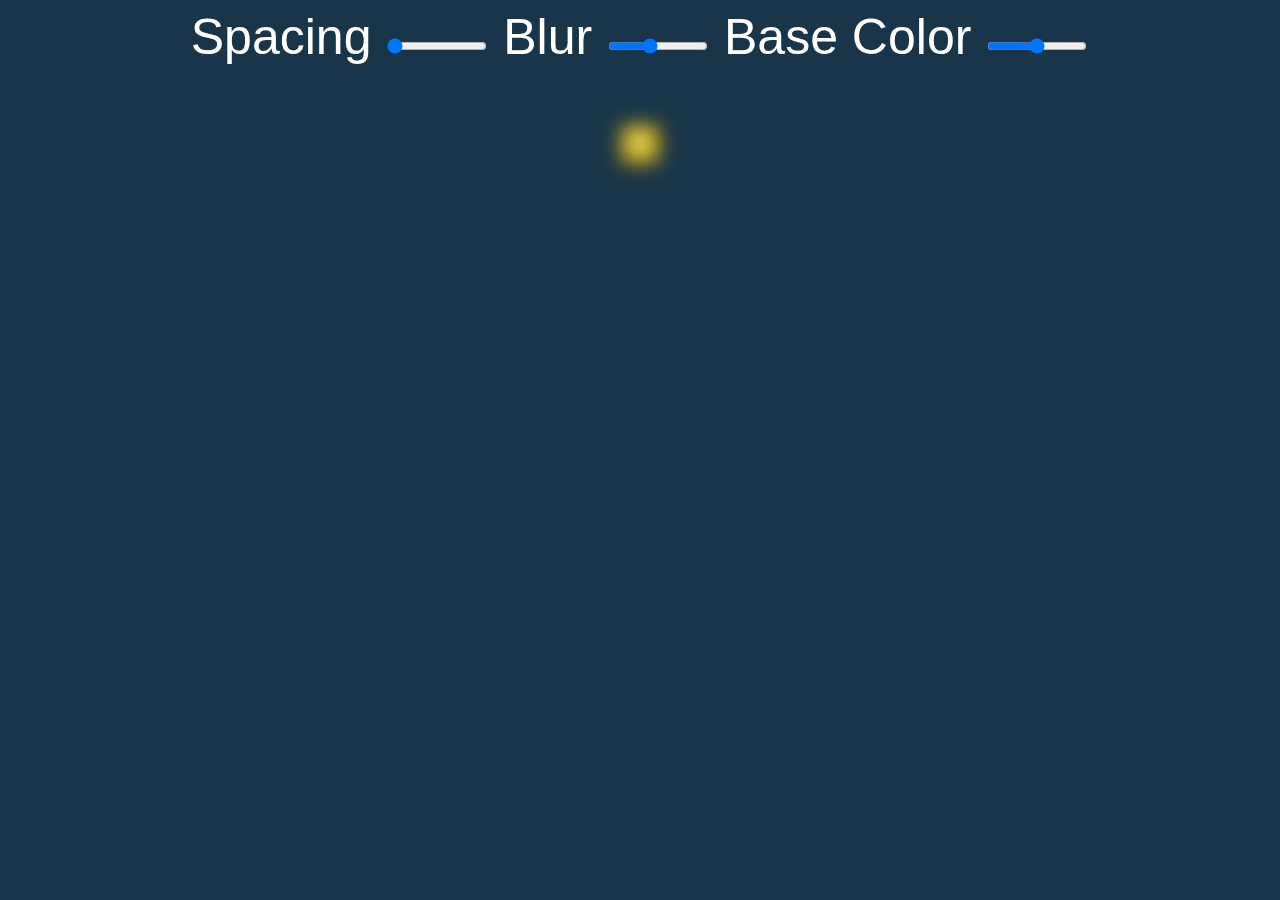
==== 03 - CSS Variables/index.html @ 06d7c975 "CSS finished" ====
<!DOCTYPE html>
<html lang="en">

<head>
    <meta charset="UTF-8">
    <meta http-equiv="X-UA-Compatible" content="IE=edge">
    <meta name="viewport" content="width=device-width, initial-scale=1.0">
    <link rel="stylesheet" href="style.css">
   
    <title>CSS</title>
</head>

<body>

   <div class="controls">
       <label for="spacing">Spacing</label>
       <input type="range" id="spacing" name="spacing" min="10" max="200" value="10" data-sizing="px">

       <label for="blur">Blur</label>
       <input type="range" id="blur" name="blur" min="0" max="25" value="10" data-sizing="px">

       <label for="base">Base Color</label>
       <input type="range" id="base" name="base" value="#ffc600">
    </div>

    <img src="https://source.unsplash.com/7bwQXzbF6KE/800x500" >

</body>
<script src="script.js"></script>
</html>
---- 03 - CSS Variables/style.css ----
body {
    text-align : center;
    background : #193549;
    color      : white;
    font-family: 'helvetica neue', sans-serif;
    font-weight: 100;
    font-size  : 50px;
}

.controls {
    margin-bottom: 50px;
}

input {
    width: 100px;
}

/* to complete the style of the CSS*/

:root {
    --base   : #ffc600;
    --spacing: 10px;
    --blur   : 10px;
}

img {
    padding   : var(--spacing);
    background: var(--base);
    filter    : blur(var(--blur));
}

.hl {
    color: var(--base);
}
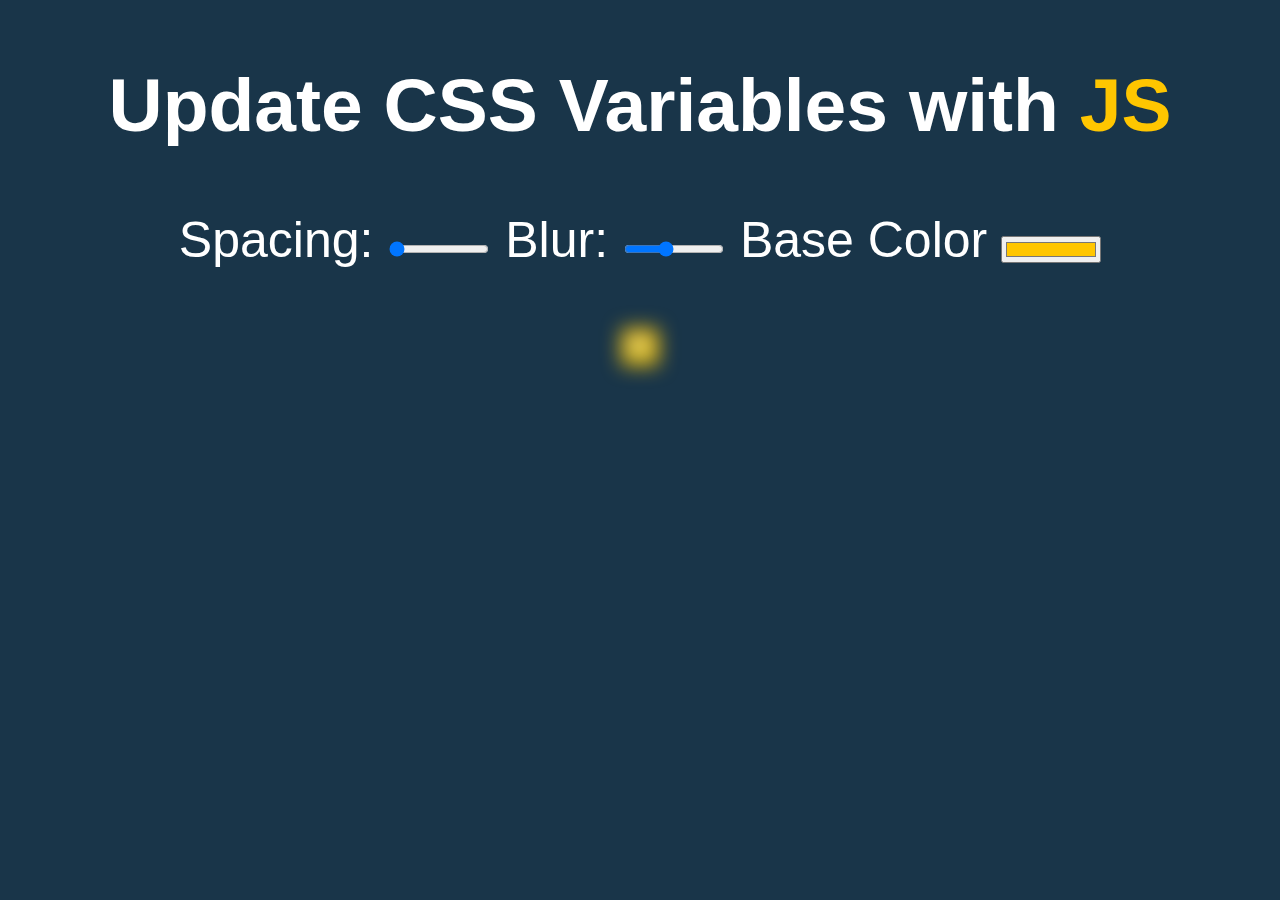
==== commit e8408a5c: "CSS variables final" ====
--- a/03 - CSS Variables/index.html
+++ b/03 - CSS Variables/index.html
@@ -5,25 +5,26 @@
     <meta charset="UTF-8">
     <meta http-equiv="X-UA-Compatible" content="IE=edge">
     <meta name="viewport" content="width=device-width, initial-scale=1.0">
+    <title>Document</title>
     <link rel="stylesheet" href="style.css">
-   
-    <title>CSS</title>
 </head>
 
 <body>
 
-   <div class="controls">
-       <label for="spacing">Spacing</label>
-       <input type="range" id="spacing" name="spacing" min="10" max="200" value="10" data-sizing="px">
+    <h2>Update CSS Variables with <span class='hl'>JS</span></h2>
 
-       <label for="blur">Blur</label>
-       <input type="range" id="blur" name="blur" min="0" max="25" value="10" data-sizing="px">
+    <div class="controls">
+        <label for="spacing">Spacing:</label>
+        <input id="spacing" type="range" name="spacing" min="10" max="200" value="10" data-sizing="px">
 
-       <label for="base">Base Color</label>
-       <input type="range" id="base" name="base" value="#ffc600">
+        <label for="blur">Blur:</label>
+        <input id="blur" type="range" name="blur" min="0" max="25" value="10" data-sizing="px">
+
+        <label for="base">Base Color</label>
+        <input id="base" type="color" name="base" value="#ffc600">
     </div>
 
-    <img src="https://source.unsplash.com/7bwQXzbF6KE/800x500" >
+    <img src="https://source.unsplash.com/7bwQXzbF6KE/800x500">
 
 </body>
 <script src="script.js"></script>
--- a/03 - CSS Variables/style.css
+++ b/03 - CSS Variables/style.css
@@ -1,34 +1,32 @@
 body {
-    text-align : center;
-    background : #193549;
-    color      : white;
+    text-align: center;
+    background: #193549;
+    color: white;
     font-family: 'helvetica neue', sans-serif;
     font-weight: 100;
-    font-size  : 50px;
-}
+    font-size: 50px;
+  }
 
-.controls {
+  .controls {
     margin-bottom: 50px;
-}
+  }
 
-input {
+  input {
     width: 100px;
-}
+  }
 
-/* to complete the style of the CSS*/
+  :root {
+    --base: #ffc600;
+    --spacing: 10px;
+    --blur: 10px;
+  }
 
-:root {
-    --base   : #ffc600;
-    --spacing: 10px;
-    --blur   : 10px;
-}
+  img {
+    padding: var(--spacing);
+    background: var(--base);
+    filter: blur(var(--blur));
+  }
 
-img {
-    padding   : var(--spacing);
-    background: var(--base);
-    filter    : blur(var(--blur));
-}
-
-.hl {
+  .hl {
     color: var(--base);
-}+  }